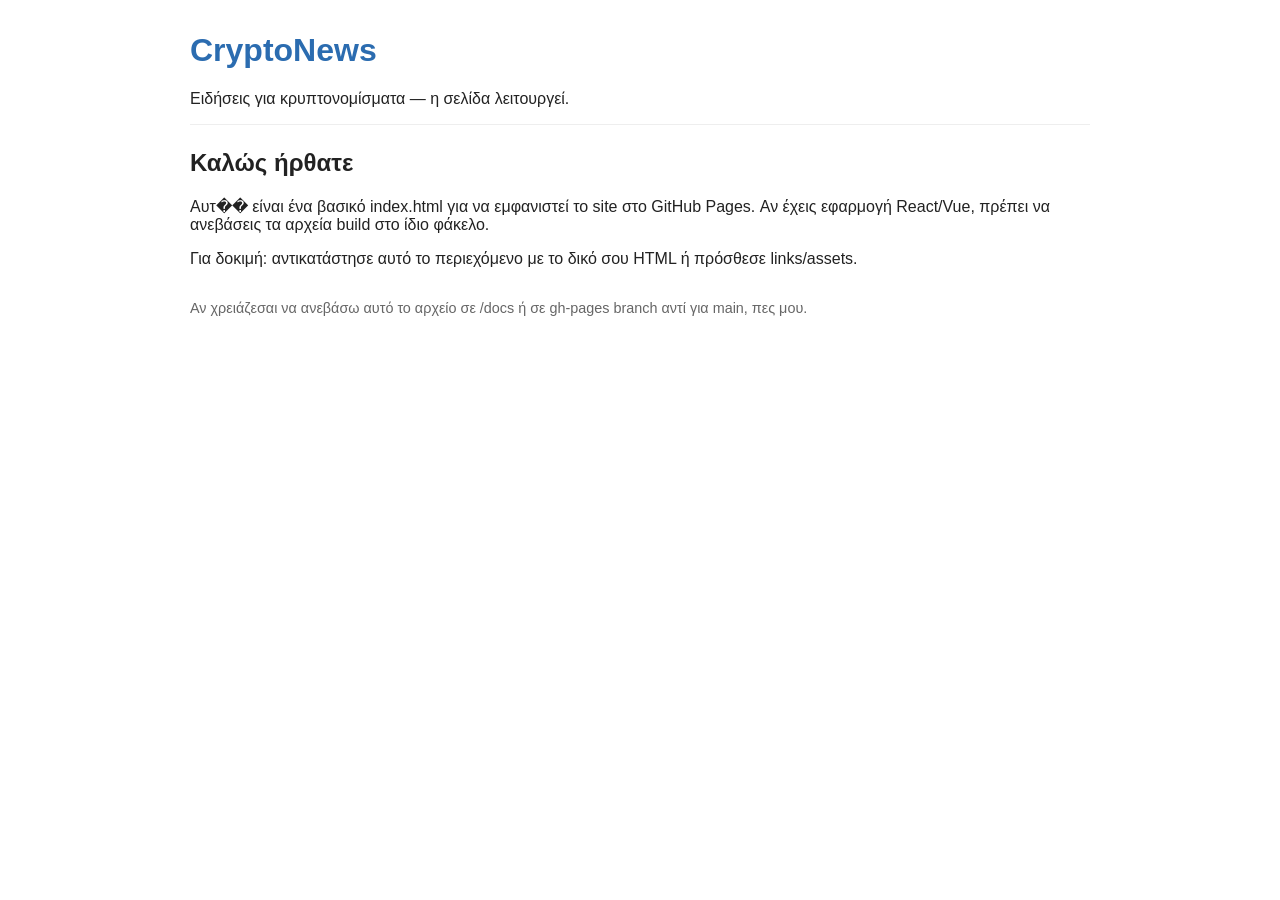
==== index.html @ 6745a632 "Add index.html for GitHub Pages" ====
<!doctype html>
<html lang="el">
<head>
  <meta charset="utf-8" />
  <meta name="viewport" content="width=device-width,initial-scale=1" />
  <title>CryptoNews</title>
  <meta name="description" content="CryptoNews - Ειδήσεις κρυπτονομισμάτων" />
  <style>
    body { font-family: Arial, Helvetica, sans-serif; max-width: 900px; margin: 2rem auto; padding: 0 1rem; color: #222 }
    header { border-bottom: 1px solid #eee; margin-bottom: 1.5rem }
    h1 { color: #2b6cb0 }
    footer { margin-top: 2rem; color: #666; font-size: 0.9rem }
  </style>
</head>
<body>
  <header>
    <h1>CryptoNews</h1>
    <p>Ειδήσεις για κρυπτονομίσματα — η σελίδα λειτουργεί.</p>
  </header>
  <main>
    <article>
      <h2>Καλώς ήρθατε</h2>
      <p>Αυτ�� είναι ένα βασικό index.html για να εμφανιστεί το site στο GitHub Pages. Αν έχεις εφαρμογή React/Vue, πρέπει να ανεβάσεις τα αρχεία build στο ίδιο φάκελο.</p>
      <p>Για δοκιμή: αντικατάστησε αυτό το περιεχόμενο με το δικό σου HTML ή πρόσθεσε links/assets.</p>
    </article>
  </main>
  <footer>
    <p>Αν χρειάζεσαι να ανεβάσω αυτό το αρχείο σε /docs ή σε gh-pages branch αντί για main, πες μου.</p>
  </footer>
</body>
</html>
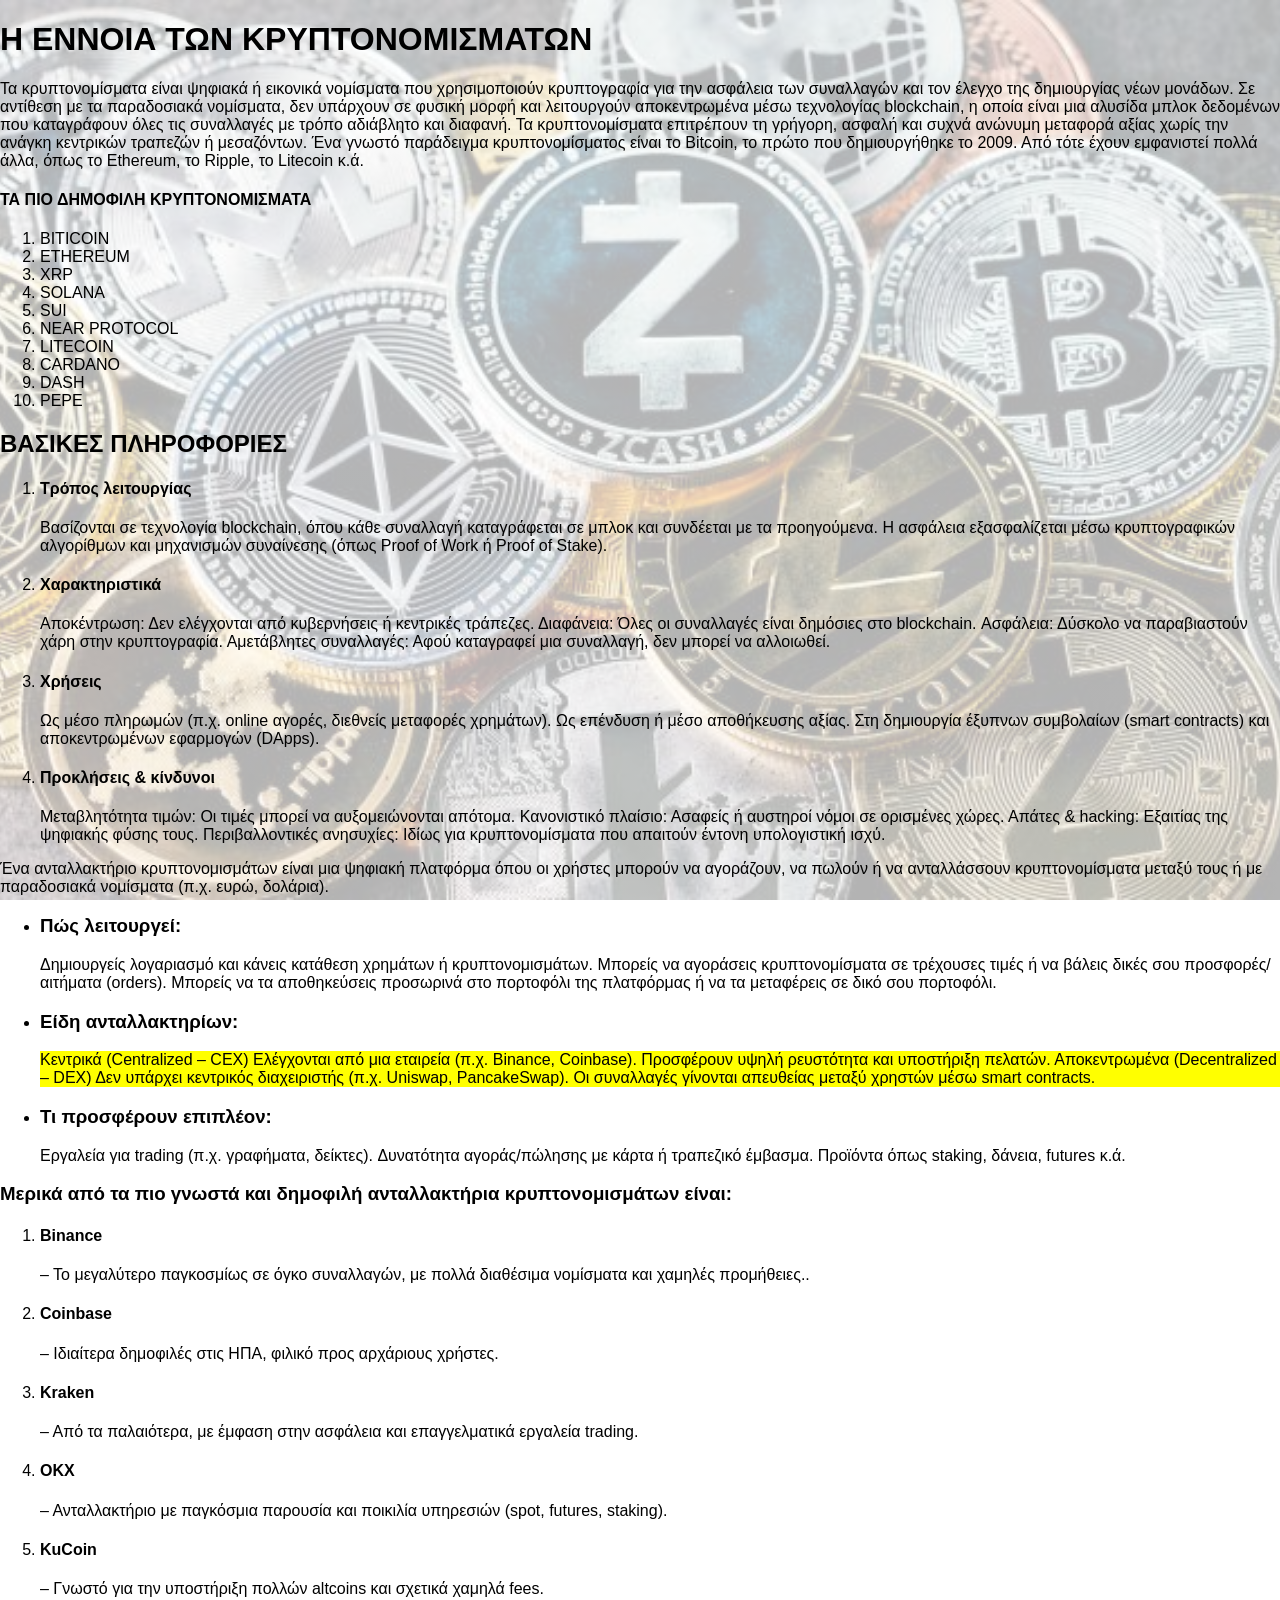
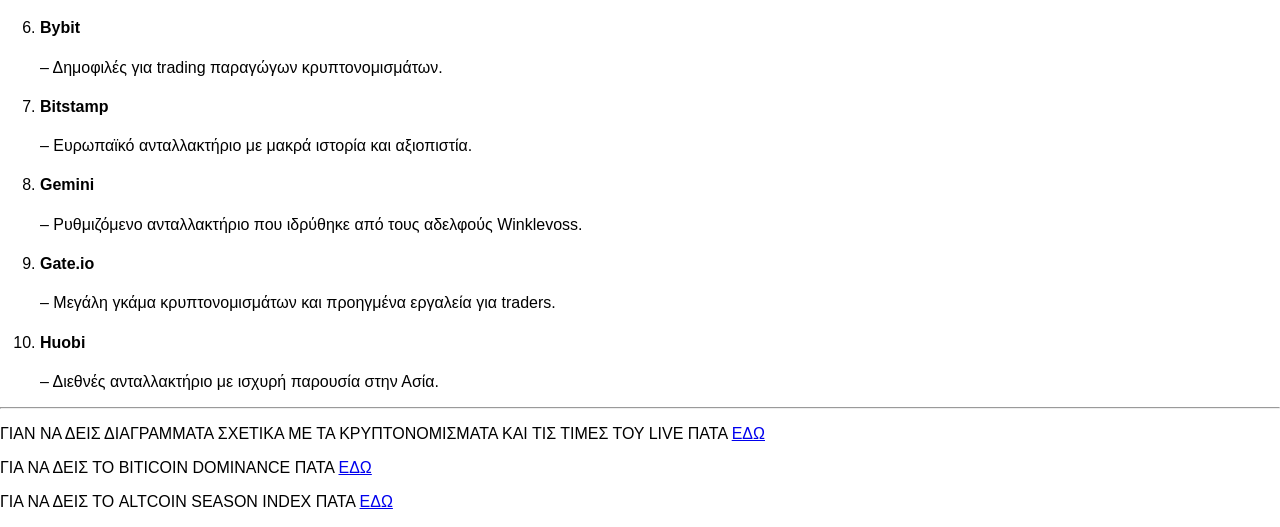
==== commit c4ae98e1: "Update index.html" ====
--- a/index.html
+++ b/index.html
@@ -1,31 +1,150 @@
-<!doctype html>
+<!DOCTYPE html>
 <html lang="el">
 <head>
-  <meta charset="utf-8" />
-  <meta name="viewport" content="width=device-width,initial-scale=1" />
-  <title>CryptoNews</title>
-  <meta name="description" content="CryptoNews - Ειδήσεις κρυπτονομισμάτων" />
-  <style>
-    body { font-family: Arial, Helvetica, sans-serif; max-width: 900px; margin: 2rem auto; padding: 0 1rem; color: #222 }
-    header { border-bottom: 1px solid #eee; margin-bottom: 1.5rem }
-    h1 { color: #2b6cb0 }
-    footer { margin-top: 2rem; color: #666; font-size: 0.9rem }
-  </style>
+<meta charset="UTF-8">
+<title>cryptonews</title>
+<meta name="viewport" content="width=device-width, initial-scale=1.0">
+<link rel="stylesheet" href="styles.css">
 </head>
 <body>
-  <header>
-    <h1>CryptoNews</h1>
-    <p>Ειδήσεις για κρυπτονομίσματα — η σελίδα λειτουργεί.</p>
-  </header>
-  <main>
-    <article>
-      <h2>Καλώς ήρθατε</h2>
-      <p>Αυτ�� είναι ένα βασικό index.html για να εμφανιστεί το site στο GitHub Pages. Αν έχεις εφαρμογή React/Vue, πρέπει να ανεβάσεις τα αρχεία build στο ίδιο φάκελο.</p>
-      <p>Για δοκιμή: αντικατάστησε αυτό το περιεχόμενο με το δικό σου HTML ή πρόσθεσε links/assets.</p>
-    </article>
-  </main>
-  <footer>
-    <p>Αν χρειάζεσαι να ανεβάσω αυτό το αρχείο σε /docs ή σε gh-pages branch αντί για main, πες μου.</p>
-  </footer>
+
+<h1>Η ΕΝΝΟΙΑ ΤΩΝ ΚΡΥΠΤΟΝΟΜΙΣΜΑΤΩΝ</h1>
+<p>
+Τα κρυπτονομίσματα είναι ψηφιακά ή εικονικά νομίσματα που χρησιμοποιούν κρυπτογραφία για την ασφάλεια των συναλλαγών και τον έλεγχο της δημιουργίας νέων μονάδων. Σε αντίθεση με τα παραδοσιακά νομίσματα, δεν υπάρχουν σε φυσική μορφή και λειτουργούν αποκεντρωμένα μέσω τεχνολογίας blockchain, η οποία είναι μια αλυσίδα μπλοκ δεδομένων που καταγράφουν όλες τις συναλλαγές με τρόπο αδιάβλητο και διαφανή.
+
+Τα κρυπτονομίσματα επιτρέπουν τη γρήγορη, ασφαλή και συχνά ανώνυμη μεταφορά αξίας χωρίς την ανάγκη κεντρικών τραπεζών ή μεσαζόντων.
+
+Ένα γνωστό παράδειγμα κρυπτονομίσματος είναι το Bitcoin, το πρώτο που δημιουργήθηκε το 2009. Από τότε έχουν εμφανιστεί πολλά άλλα, όπως το Ethereum, το Ripple, το Litecoin κ.ά.
+</p>
+<h4>ΤΑ ΠΙΟ ΔΗΜΟΦΙΛΗ ΚΡΥΠΤΟΝΟΜΙΣΜΑΤΑ</h4>
+<ol>
+  <li>BITICOIN</li>
+  <li>ETHEREUM</li>
+  <li>XRP</li>
+  <li>SOLANA</li>
+  <li>SUI</li>
+  <li>NEAR PROTOCOL</li>
+  <li>LITECOIN</li>
+  <li>CARDANO</li>
+  <li>DASH</li>
+  <li>PEPE</li>
+</ol>
+
+<h2>ΒΑΣΙΚΕΣ ΠΛΗΡΟΦΟΡΙΕΣ</h2>
+<ol>
+<li><h4>Τρόπος λειτουργίας</h4></li>
+
+Βασίζονται σε τεχνολογία blockchain, όπου κάθε συναλλαγή καταγράφεται σε μπλοκ και συνδέεται με τα προηγούμενα.
+
+Η ασφάλεια εξασφαλίζεται μέσω κρυπτογραφικών αλγορίθμων και μηχανισμών συναίνεσης (όπως Proof of Work ή Proof of Stake).
+
+<li><h4>Χαρακτηριστικά</h4></li>
+
+Αποκέντρωση: Δεν ελέγχονται από κυβερνήσεις ή κεντρικές τράπεζες.
+
+Διαφάνεια: Όλες οι συναλλαγές είναι δημόσιες στο blockchain.
+
+Ασφάλεια: Δύσκολο να παραβιαστούν χάρη στην κρυπτογραφία.
+
+Αμετάβλητες συναλλαγές: Αφού καταγραφεί μια συναλλαγή, δεν μπορεί να αλλοιωθεί.
+
+<li><h4>Χρήσεις</h4></li>
+
+Ως μέσο πληρωμών (π.χ. online αγορές, διεθνείς μεταφορές χρημάτων).
+
+Ως επένδυση ή μέσο αποθήκευσης αξίας.
+
+Στη δημιουργία έξυπνων συμβολαίων (smart contracts) και αποκεντρωμένων εφαρμογών (DApps).
+
+<li><h4>Προκλήσεις & κίνδυνοι</h4></li>
+
+Μεταβλητότητα τιμών: Οι τιμές μπορεί να αυξομειώνονται απότομα.
+
+Κανονιστικό πλαίσιο: Ασαφείς ή αυστηροί νόμοι σε ορισμένες χώρες.
+
+Απάτες & hacking: Εξαιτίας της ψηφιακής φύσης τους.
+
+Περιβαλλοντικές ανησυχίες: Ιδίως για κρυπτονομίσματα που απαιτούν έντονη υπολογιστική ισχύ.
+</ol>
+
+
+
+
+Ένα ανταλλακτήριο κρυπτονομισμάτων είναι μια ψηφιακή πλατφόρμα όπου οι χρήστες μπορούν να αγοράζουν, να πωλούν ή να ανταλλάσσουν κρυπτονομίσματα μεταξύ τους ή με παραδοσιακά νομίσματα (π.χ. ευρώ, δολάρια).
+<ul>
+<li><h3>Πώς λειτουργεί:</h3></li>
+
+<p>Δημιουργείς λογαριασμό και κάνεις κατάθεση χρημάτων ή κρυπτονομισμάτων.
+
+Μπορείς να αγοράσεις κρυπτονομίσματα σε τρέχουσες τιμές ή να βάλεις δικές σου προσφορές/αιτήματα (orders).
+
+Μπορείς να τα αποθηκεύσεις προσωρινά στο πορτοφόλι της πλατφόρμας ή να τα μεταφέρεις σε δικό σου πορτοφόλι.</p>
+
+<li><h3> Είδη ανταλλακτηρίων:</h3></li>
+
+<p style="background-color: yellow;">Κεντρικά (Centralized – CEX)
+
+Ελέγχονται από μια εταιρεία (π.χ. Binance, Coinbase).
+
+Προσφέρουν υψηλή ρευστότητα και υποστήριξη πελατών.
+
+Αποκεντρωμένα (Decentralized – DEX)
+
+Δεν υπάρχει κεντρικός διαχειριστής (π.χ. Uniswap, PancakeSwap).
+
+Οι συναλλαγές γίνονται απευθείας μεταξύ χρηστών μέσω smart contracts.</p>
+
+<li><h3>Τι προσφέρουν επιπλέον:</h3></li>
+
+<p>Εργαλεία για trading (π.χ. γραφήματα, δείκτες).
+
+Δυνατότητα αγοράς/πώλησης με κάρτα ή τραπεζικό έμβασμα.
+
+Προϊόντα όπως staking, δάνεια, futures κ.ά.</p>
+</ul>
+
+
+<h3>Μερικά από τα πιο γνωστά και δημοφιλή ανταλλακτήρια κρυπτονομισμάτων είναι:</h3>
+<ol>
+<li><h4>Binance</h4></li> – Το μεγαλύτερο παγκοσμίως σε όγκο συναλλαγών, με πολλά διαθέσιμα νομίσματα και χαμηλές προμήθειες..
+
+<li><h4>Coinbase</h4></li> – Ιδιαίτερα δημοφιλές στις ΗΠΑ, φιλικό προς αρχάριους χρήστες.
+
+<li><h4>Kraken</h4></li> – Από τα παλαιότερα, με έμφαση στην ασφάλεια και επαγγελματικά εργαλεία trading.
+
+<li><h4>OKX</h4></li> – Ανταλλακτήριο με παγκόσμια παρουσία και ποικιλία υπηρεσιών (spot, futures, staking).
+
+<li><h4>KuCoin </h4></li>– Γνωστό για την υποστήριξη πολλών altcoins και σχετικά χαμηλά fees.
+
+<li><h4>Bybit</h4></li> – Δημοφιλές για trading παραγώγων κρυπτονομισμάτων.
+
+<li><h4>Bitstamp</h4></li>– Ευρωπαϊκό ανταλλακτήριο με μακρά ιστορία και αξιοπιστία.
+
+<li><h4>Gemini</h4></li> – Ρυθμιζόμενο ανταλλακτήριο που ιδρύθηκε από τους αδελφούς Winklevoss.
+
+<li><h4>Gate.io</h4></li> – Μεγάλη γκάμα κρυπτονομισμάτων και προηγμένα εργαλεία για traders.
+
+<li><h4>Huobi </h4></li>– Διεθνές ανταλλακτήριο με ισχυρή παρουσία στην Ασία.
+</ol>
+
+
+<hr>
+
+
+
+
+
+
+<p>
+ΓΙΑΝ ΝΑ ΔΕΙΣ ΔΙΑΓΡΑΜΜΑΤΑ ΣΧΕΤΙΚΑ ΜΕ ΤΑ ΚΡΥΠΤΟΝΟΜΙΣΜΑΤΑ ΚΑΙ ΤΙΣ ΤΙΜΕΣ ΤΟΥ LIVE ΠΑΤΑ  <a href="https://coinmarketcap.com/" target="_blank" rel="noorener noorener" >ΕΔΩ</a>
+</p>
+<p> ΓΙΑ ΝΑ ΔΕΙΣ ΤΟ BITICOIN DOMINANCE ΠΑΤΑ <a href="https://coinmarketcap.com/charts/bitcoin-dominance/" target="_blank"  rel="noorener noorener">ΕΔΩ</a>    </p>
+<p>  ΓΙΑ ΝΑ ΔΕΙΣ ΤΟ ALTCOIN SEASON INDEX ΠΑΤΑ <a href="https://coinmarketcap.com/charts/altcoin-season-index/"  target="_blank"  rel="noorener noorener">ΕΔΩ</a> </p>
+
+
+</p>
+
+
 </body>
 </html>
+
--- a/styles.css
+++ b/styles.css
@@ -0,0 +1,36 @@
+/* Βασικό φόντο για όλη τη σελίδα */
+body {
+  margin: 0;
+  min-height: 100vh;
+
+  /* Εικόνα φόντο σε όλη την σελίδα σαν υδατογράφημα */
+  background-image: linear-gradient(rgba(255,255,255,0.7), rgba(255,255,255,0.7)),
+                    url("crypto1.jpg");
+  background-repeat: no-repeat;      /* όχι επανάληψη */
+  background-position: center;       /* κεντραρισμένη */
+  background-size: cover;            /* καλύπτει όλη την οθόνη */
+  background-attachment: fixed;      /* παραμένει σταθερή όταν scroll */
+  
+  font-family: Arial, sans-serif;
+  color: black;
+}
+
+/* Κείμενο στο κέντρο της σελίδας */
+.content {
+  position: relative;
+  z-index: 1;
+  text-align: center;
+  padding: 50px;
+}
+
+
+
+
+
+
+
+
+
+
+
+
